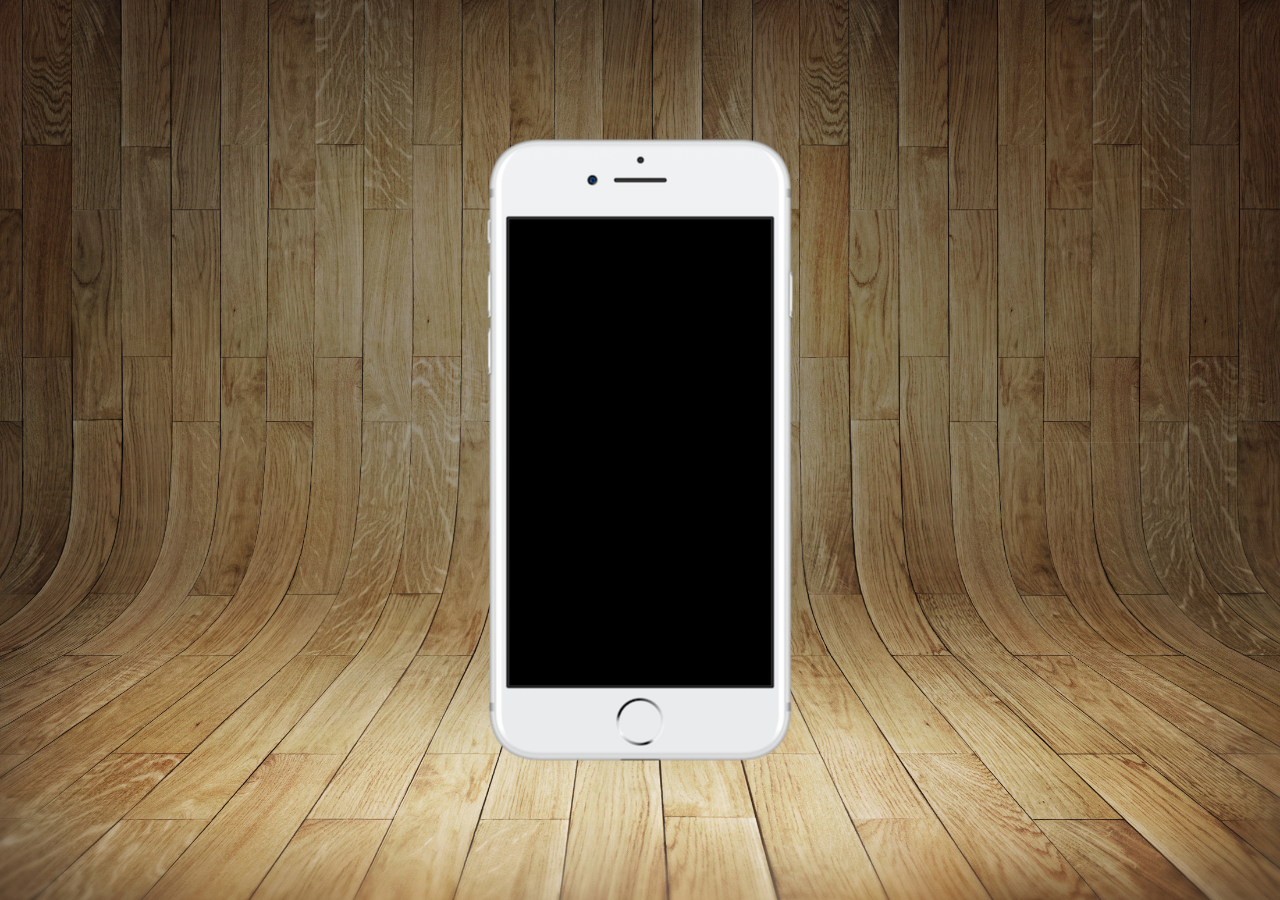
==== index.html @ fb16a08a "agora sim" ====
<!DOCTYPE html>
<html lang="pt-br">
<head>
    <meta charset="UTF-8">
    <meta name="viewport" content="width=device-width, initial-scale=1.0">
    <link rel="shortcut icon" href="pacote-d013/favicon.ico" type="image/x-icon">
    <link rel="stylesheet" href="Estilos/style.css">
    <title>projeto redes sociais</title>
</head>
<body>
    <main>
        <section id="telefone">

        </section>

        <section id="redes-sociais">

        </section>
    </main>
</body>
</html>
---- Estilos/style.css ----
@charset "UTF8";

*
{

    margin: 0px;
    padding: 0px;
    font-family: Arial, Helvetica, sans-serif;
}
html, body{
    height: 100vh;
    width: 100vw;
    background-color: black;
}

body{
    background: url('../pacote-d013/imagens/fundo-madeira.jpg') no-repeat top center;
    background-size: cover;
    background-attachment: fixed;
}
main{
    height: 100vh;
    position: relative;
    
}

section#telefone{
    position: absolute;
    top: 50%;
    left: 50%;
    transform: translate(-50%,-50%);
    height: 627px;
    width: 311px;
    
    background:  url('../pacote-d013/imagens/frame-iphone.png' )no-repeat;
}
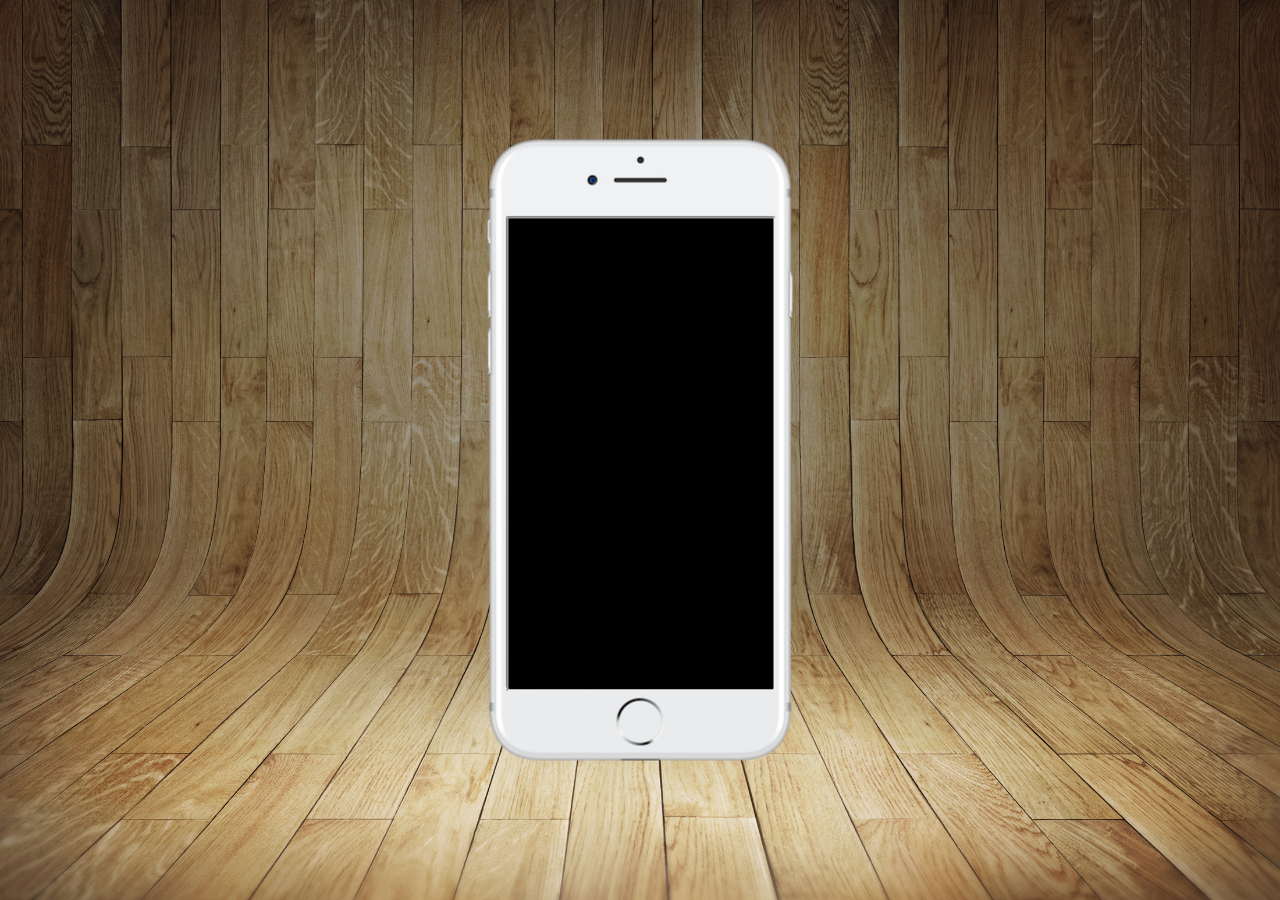
==== commit 3be745cd: "criei a tela home" ====
--- a/index.html
+++ b/index.html
@@ -11,6 +11,10 @@
     <main>
         <section id="telefone">
 
+            <iframe src="home.html" name="tela" id="tela" telaframeborder="0"></iframe>
+
+
+
         </section>
 
         <section id="redes-sociais">
--- a/Estilos/style.css
+++ b/Estilos/style.css
@@ -33,4 +33,12 @@
     width: 311px;
     
     background:  url('../pacote-d013/imagens/frame-iphone.png' )no-repeat;
+}
+
+iframe#tela{
+    position: relative;
+    top: 80px;
+    left: 22px;
+    width: 265px;
+    height: 471px;
 }
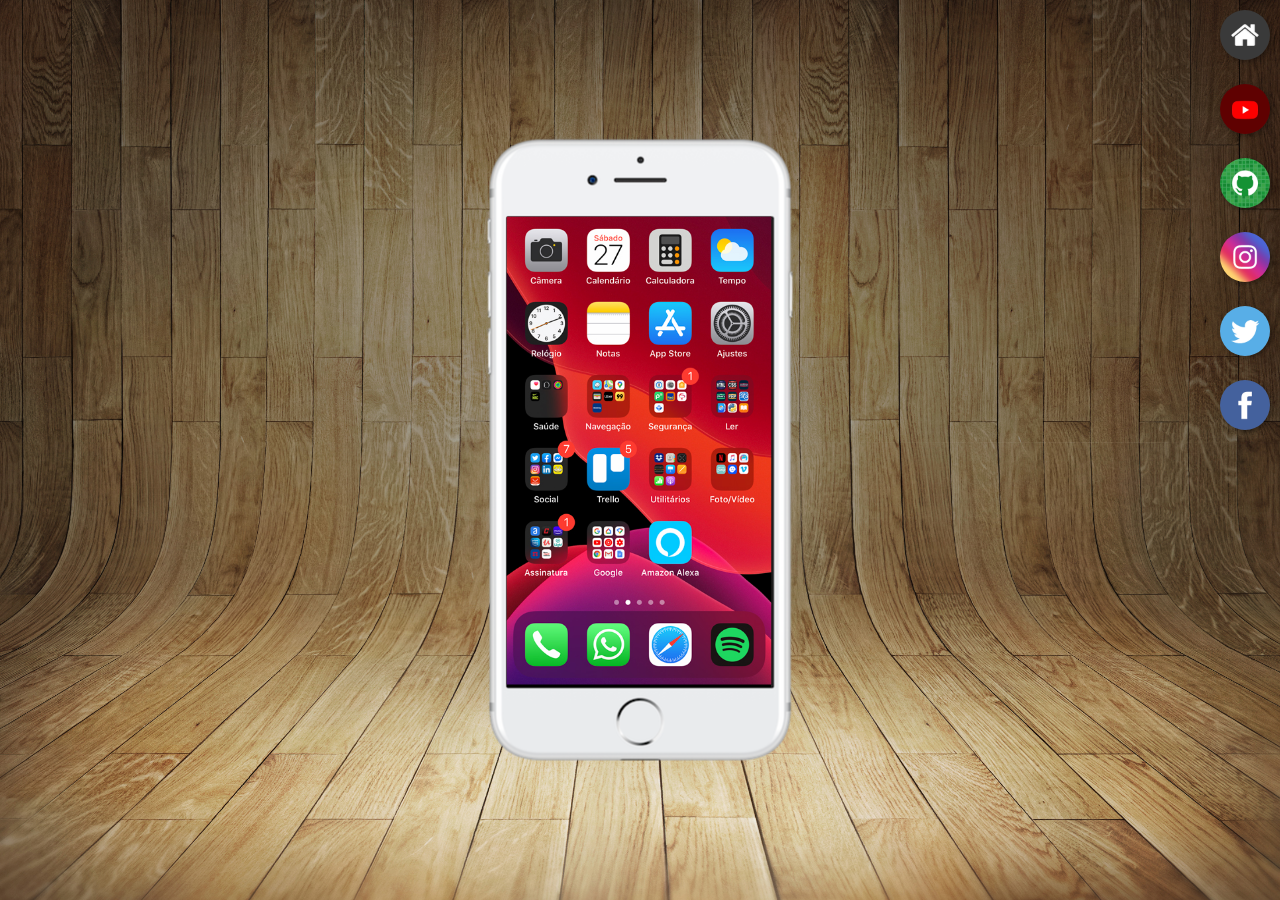
==== commit e6b147fd: "crriei botoes na lateral" ====
--- a/index.html
+++ b/index.html
@@ -3,7 +3,7 @@
 <head>
     <meta charset="UTF-8">
     <meta name="viewport" content="width=device-width, initial-scale=1.0">
-    <link rel="shortcut icon" href="pacote-d013/favicon.ico" type="image/x-icon">
+    <link rel="shortcut icon" href="favicon.ico" type="image/x-icon">
     <link rel="stylesheet" href="Estilos/style.css">
     <title>projeto redes sociais</title>
 </head>
@@ -11,14 +11,20 @@
     <main>
         <section id="telefone">
 
-            <iframe src="home.html" name="tela" id="tela" telaframeborder="0"></iframe>
+            <iframe src="home.html" name="tela" id="tela" frameborder="0">Seu navegador não é suportado
+            </iframe>
 
 
 
         </section>
 
         <section id="redes-sociais">
-
+<a href="home.html" target="tela"><img src="imagens/logo-home.jpg" alt="Home"></a><br>
+<a href="home.html" target="tela"><img src="imagens/logo-youtube.jpg" alt="Home"></a><br>
+<a href="home.html" target="tela"><img src="imagens/logo-github.jpg" alt="Home"></a><br>
+<a href="home.html" target="tela"><img src="imagens/logo-instagram.jpg" alt="Home"></a><br>
+<a href="home.html" target="tela"><img src="imagens/logo-twitter.jpg" alt="Home"></a><br>
+<a href="home.html" target="tela"><img src="imagens/logo-facebook.jpg" alt="Home"></a><br>
         </section>
     </main>
 </body>
--- a/Estilos/style.css
+++ b/Estilos/style.css
@@ -14,7 +14,7 @@
 }
 
 body{
-    background: url('../pacote-d013/imagens/fundo-madeira.jpg') no-repeat top center;
+    background: url('../imagens/fundo-madeira.jpg') no-repeat top center;
     background-size: cover;
     background-attachment: fixed;
 }
@@ -32,7 +32,7 @@
     height: 627px;
     width: 311px;
     
-    background:  url('../pacote-d013/imagens/frame-iphone.png' )no-repeat;
+    background:  url('../imagens/frame-iphone.png')no-repeat;
 }
 
 iframe#tela{
@@ -41,4 +41,24 @@
     left: 22px;
     width: 265px;
     height: 471px;
+}
+
+section#redes-sociais img{
+    width: 50px;
+    margin: 10px;
+    border-radius: 50%;
+    box-shadow: 2px 2px 5px rgba(0, 0, 0, 0.349);
+ box-sizing: border-box;
+
+}
+section#redes-sociais{
+    text-align: right;
+}
+
+section#redes-sociais img:hover{
+    border: 2px solid rgba(255, 255, 255, 0.637);
+    transform: translate(-3px, -3px);
+    box-shadow: 5px 5px 10px rgba(0, 0, 0, 0.596);
+    transition: transform 0.5s, border 0.9s;
+    
 }
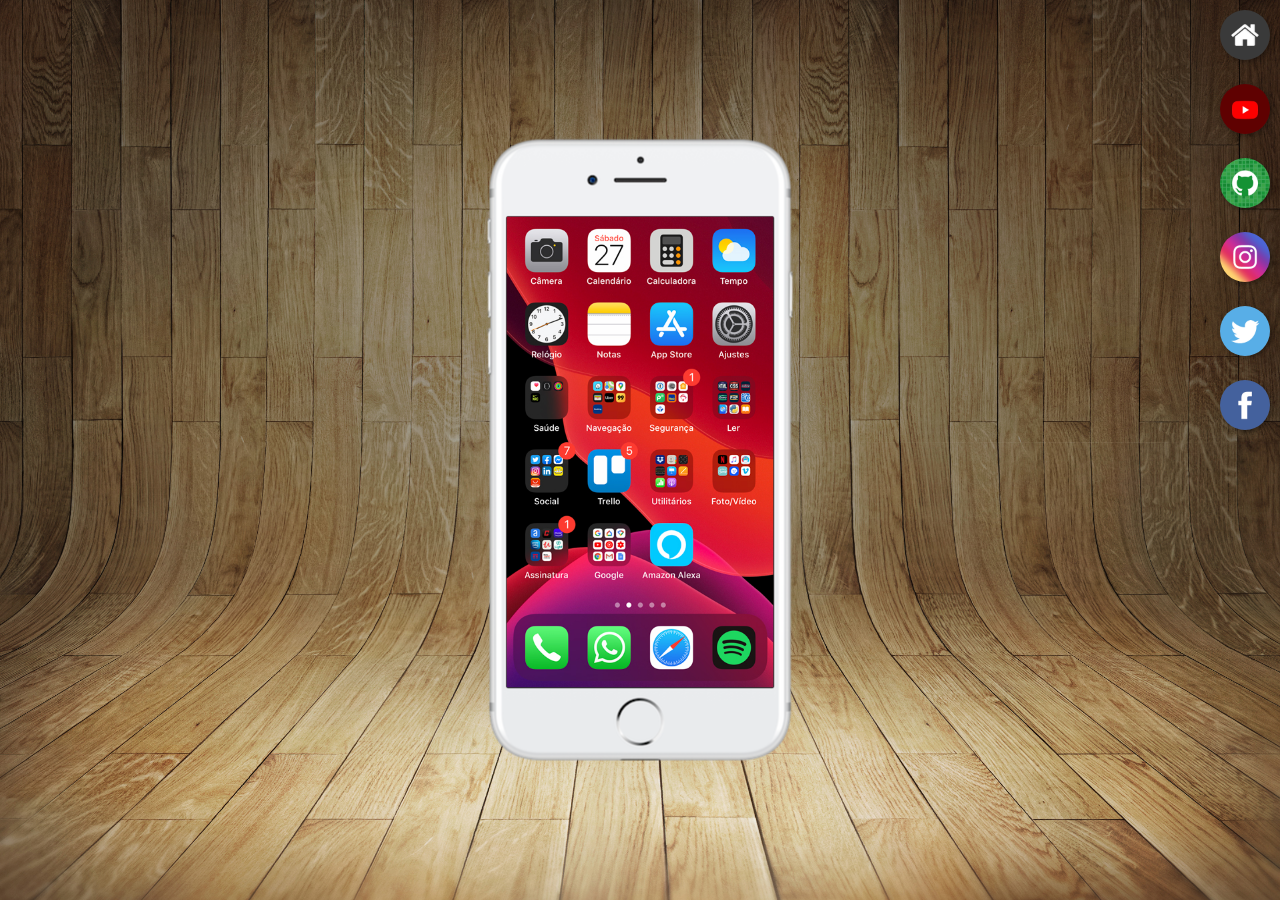
==== commit dc9be885: "feito atualizações nas redes sociais" ====
--- a/index.html
+++ b/index.html
@@ -10,7 +10,6 @@
 <body>
     <main>
         <section id="telefone">
-
             <iframe src="home.html" name="tela" id="tela" frameborder="0">Seu navegador não é suportado
             </iframe>
 
@@ -20,11 +19,12 @@
 
         <section id="redes-sociais">
 <a href="home.html" target="tela"><img src="imagens/logo-home.jpg" alt="Home"></a><br>
-<a href="home.html" target="tela"><img src="imagens/logo-youtube.jpg" alt="Home"></a><br>
-<a href="home.html" target="tela"><img src="imagens/logo-github.jpg" alt="Home"></a><br>
-<a href="home.html" target="tela"><img src="imagens/logo-instagram.jpg" alt="Home"></a><br>
-<a href="home.html" target="tela"><img src="imagens/logo-twitter.jpg" alt="Home"></a><br>
-<a href="home.html" target="tela"><img src="imagens/logo-facebook.jpg" alt="Home"></a><br>
+
+<a href="youtube.html" target="tela"><img src="imagens/logo-youtube.jpg" alt="youtube"></a><br>
+<a href="github.html" target="tela"><img src="imagens/logo-github.jpg" alt="Home"></a><br>
+<a href="instagram.html" target="tela"><img src="imagens/logo-instagram.jpg" alt="Home"></a><br>
+<a href="twitter.html" target="tela"><img src="imagens/logo-twitter.jpg" alt="Home"></a><br>
+<a href="facebook.html" target="tela"><img src="imagens/logo-facebook.jpg" alt="Home"></a><br>
         </section>
     </main>
 </body>
--- a/Estilos/style.css
+++ b/Estilos/style.css
@@ -39,8 +39,9 @@
     position: relative;
     top: 80px;
     left: 22px;
-    width: 265px;
+    width: 267px;
     height: 471px;
+    border: none;
 }
 
 section#redes-sociais img{
